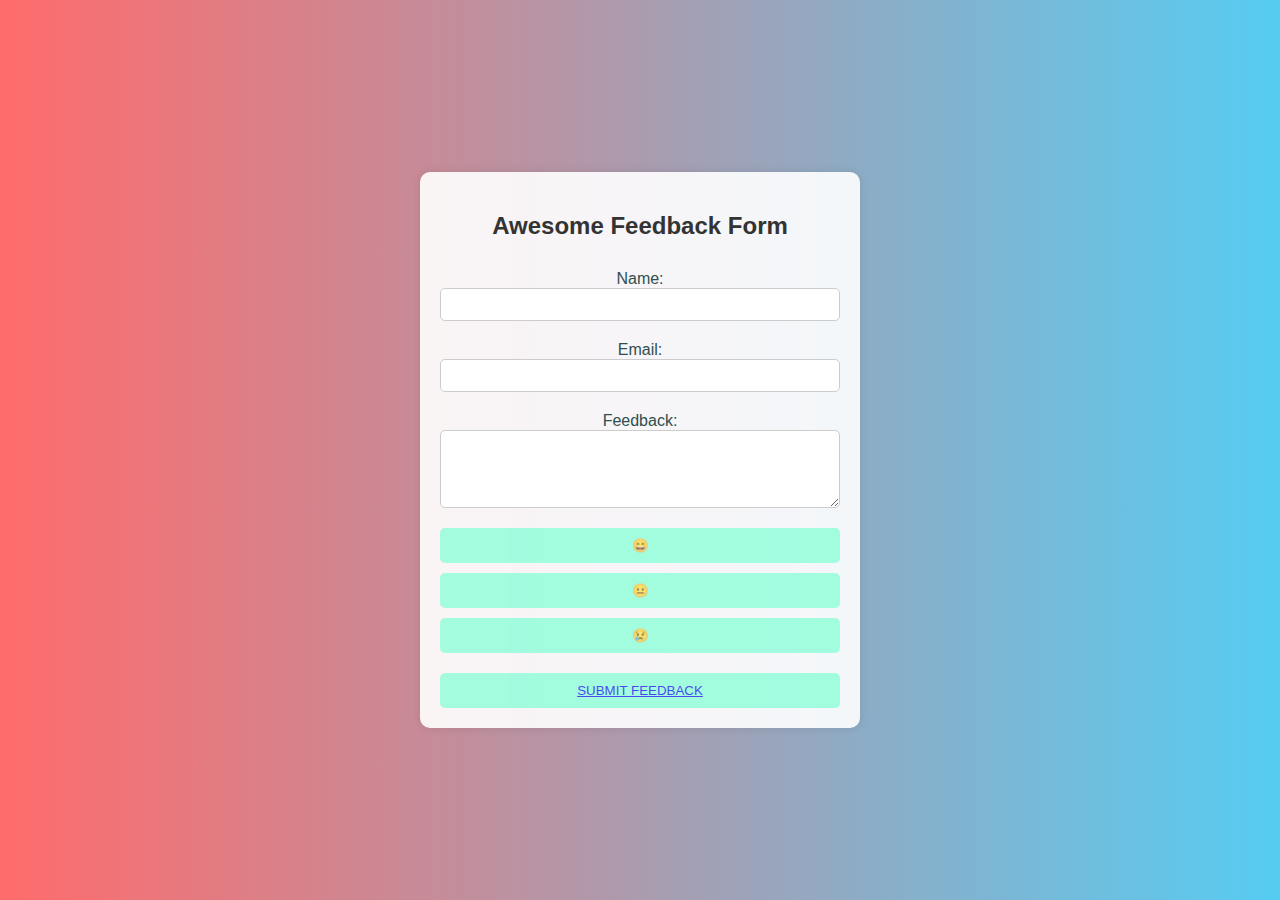
==== feedback.html @ 49018a3b "Files Uploaded Successfully" ====
<!DOCTYPE html>
<html lang="en">

<head>
    <meta charset="UTF-8">
    <meta name="viewport" content="width=device-width, initial-scale=1.0">
    <title>Awesome Feedback Form</title>
    <style>
        body {
            margin: 0;
            padding: 0;
            font-family: 'Arial', sans-serif;
            background: linear-gradient(to right, #FF6B6B, #56CCF2);
            color: coral;
            text-align: center;
            display: flex;
            align-items: center;
            justify-content: center;
            height: 100vh;
            overflow: hidden;
        }

        .container {
            background: rgba(255, 255, 255, 0.9);
            padding: 20px;
            border-radius: 10px;
            width: 400px;
            box-shadow: 0 0 10px rgba(0, 0, 0, 0.1);
            animation: fadeIn 1s ease-in-out;
        }

        h2 {
            color: #333;
        }

        form {
            display: flex;
            flex-direction: column;
        }

        label {
            margin-top: 10px;
            color:darkslategrey;
        }

        input,
        textarea {
            margin-bottom: 10px;
            padding: 8px;
            border: 1px solid #ccc;
            border-radius: 5px;
        }

        button {
            background:aquamarine;
            opacity: 70%;
            color:darkslategrey;
            padding: 10px;
            border: none;
            border-radius: 5px;
            cursor: pointer;
            margin-top: 10px;
            transition: background 0.3s ease-in-out;
        }

        button:hover {
            background: #45a049;
        }

        /* Emoji feedback */
        .emoji-feedback {
            font-size: 2em;
            margin-top: 10px;
            cursor: pointer;
            transition: transform 0.3s ease-in-out;
        }

        .emoji-feedback:hover {
            transform: scale(1.2);
        }

        @keyframes fadeIn {
            from {
                opacity: 0;
                transform: translateY(-20px);
            }

            to {
                opacity: 1;
                transform: translateY(0);
            }
        }
    </style>
</head>

<body>
    <div class="container">
        <h2>Awesome Feedback Form</h2>
        <form>
            <label for="name">Name:</label>
            <input type="text" id="name" name="name" required>

            <label for="email">Email:</label>
            <input type="email" id="email" name="email" required>

            <label for="feedback">Feedback:</label>
            <textarea id="feedback" name="feedback" rows="4" required></textarea>

            <button type="button" onclick="showFeedbackMessage('😄', 'Awesome!')">😄</button>
            <button type="button" onclick="showFeedbackMessage('😐', 'Okay')">😐</button>
            <button type="button" onclick="showFeedbackMessage('😢', 'Not Good')">😢</button>

            <div id="feedback-message" style="margin-top: 10px;"></div>
            <form action="pranav.html">
                <button><a href ="pranav.html">SUBMIT FEEDBACK</a></button>
            </form>
            </form> 
    </div>

    <script>
        function showFeedbackMessage(emoji, message) {
            const feedbackMessage = document.getElementById('feedback-message');
            feedbackMessage.innerHTML = <p>${emoji} ${message}</p>;
        }
    </script>
</body>

</html>
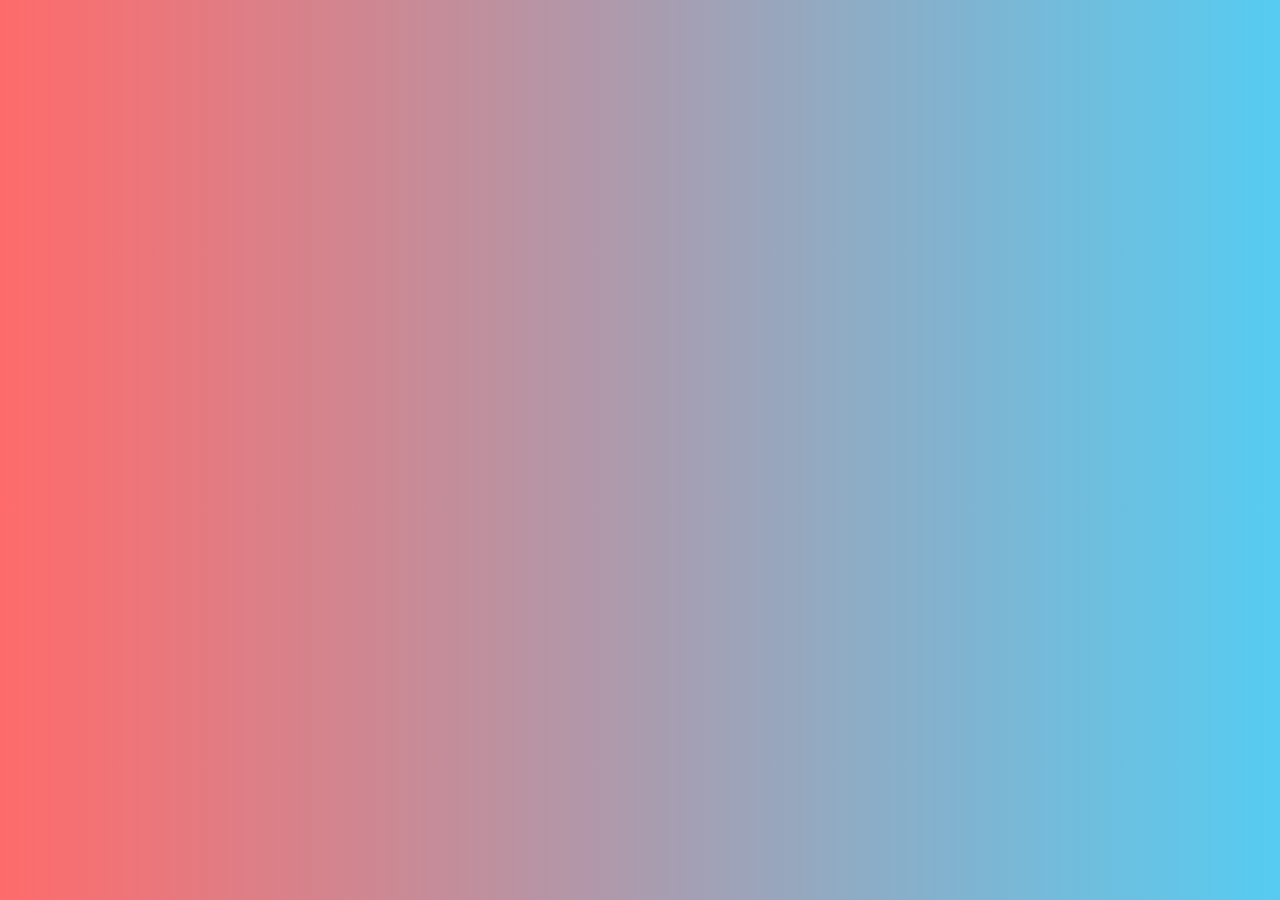
==== commit 08d20726: "deletions of unnecessary code" ====
--- a/feedback.html
+++ b/feedback.html
@@ -94,28 +94,7 @@
 </head>
 
 <body>
-    <div class="container">
-        <h2>Awesome Feedback Form</h2>
-        <form>
-            <label for="name">Name:</label>
-            <input type="text" id="name" name="name" required>
-
-            <label for="email">Email:</label>
-            <input type="email" id="email" name="email" required>
-
-            <label for="feedback">Feedback:</label>
-            <textarea id="feedback" name="feedback" rows="4" required></textarea>
-
-            <button type="button" onclick="showFeedbackMessage('😄', 'Awesome!')">😄</button>
-            <button type="button" onclick="showFeedbackMessage('😐', 'Okay')">😐</button>
-            <button type="button" onclick="showFeedbackMessage('😢', 'Not Good')">😢</button>
-
-            <div id="feedback-message" style="margin-top: 10px;"></div>
-            <form action="pranav.html">
-                <button><a href ="pranav.html">SUBMIT FEEDBACK</a></button>
-            </form>
-            </form> 
-    </div>
+    
 
     <script>
         function showFeedbackMessage(emoji, message) {
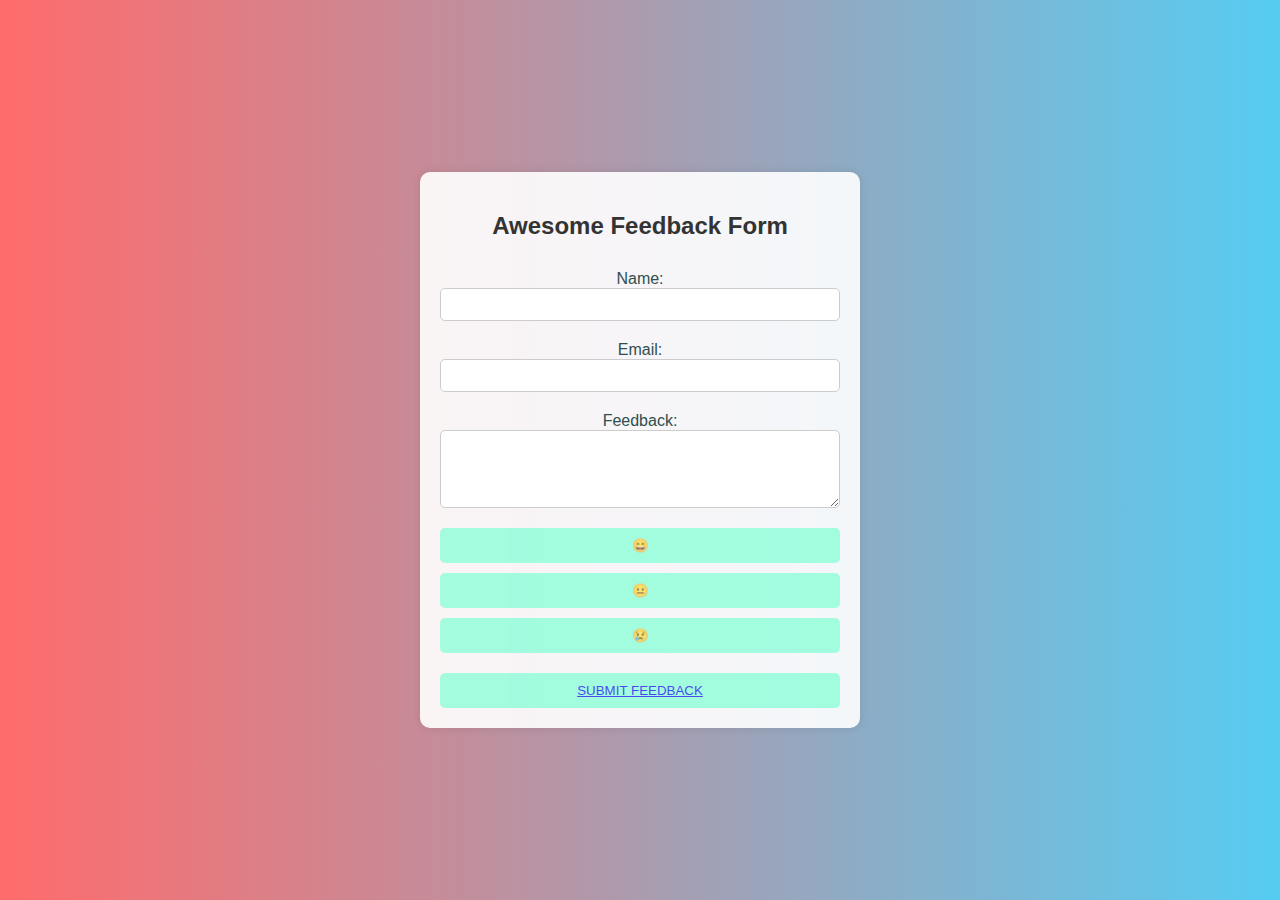
==== commit 8b4cedbc: "Changes made in Feedback Form" ====
--- a/feedback.html
+++ b/feedback.html
@@ -94,7 +94,28 @@
 </head>
 
 <body>
-    
+    <div class="container">
+        <h2>Awesome Feedback Form</h2>
+        <form>
+            <label for="name">Name:</label>
+            <input type="text" id="name" name="name" required>
+
+            <label for="email">Email:</label>
+            <input type="email" id="email" name="email" required>
+
+            <label for="feedback">Feedback:</label>
+            <textarea id="feedback" name="feedback" rows="4" required></textarea>
+
+            <button type="button" onclick="showFeedbackMessage('😄', 'Awesome!')">😄</button>
+            <button type="button" onclick="showFeedbackMessage('😐', 'Okay')">😐</button>
+            <button type="button" onclick="showFeedbackMessage('😢', 'Not Good')">😢</button>
+
+            <div id="feedback-message" style="margin-top: 10px;"></div>
+            <form action="pranav.html">
+                <button><a href ="pranav.html">SUBMIT FEEDBACK</a></button>
+            </form>
+            </form> 
+    </div>
 
     <script>
         function showFeedbackMessage(emoji, message) {
